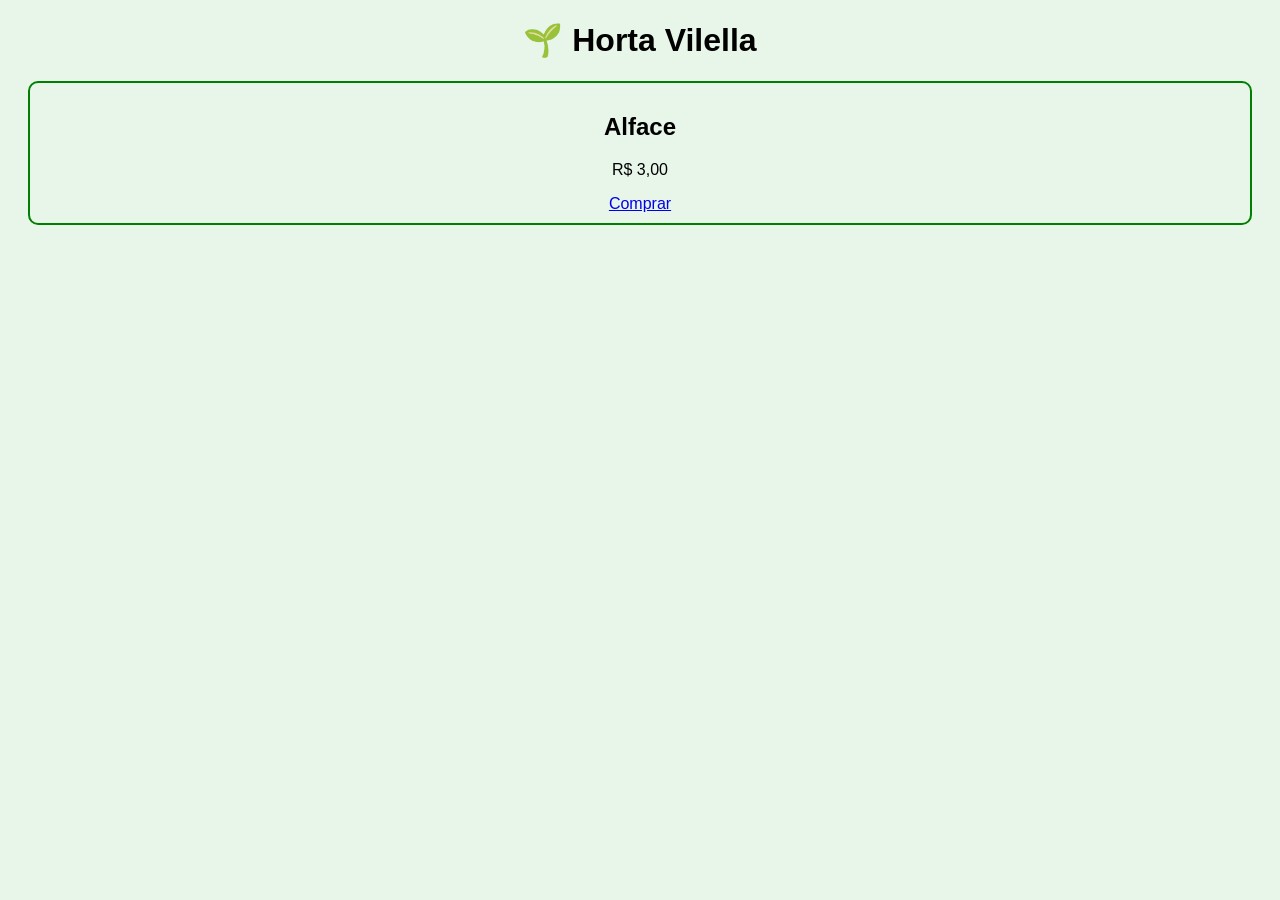
==== index.html @ d06baab2 "Update index.html" ====
<!DOCTYPE html>
<html lang="pt-br">
<head>
  <meta charset="UTF-8">
  <title>Horta Vilella</title>
  <link rel="stylesheet" href="style.css">
</head>

<body>

  <h1>🌱 Horta Vilella</h1>

  <div class="produto">
    <h2>Alface</h2>
    <p>R$ 3,00</p>
    <a href="https://wa.me/5599999999999?text=Quero%20comprar%20alface">Comprar</a>
  </div>

</body>
</html>
---- style.css ----
body {
  background-color: #e8f5e9;
  text-align: center;
  font-family: Arial;
}

.produto {
  border: 2px solid green;
  margin: 20px;
  padding: 10px;
  border-radius: 10px;
}
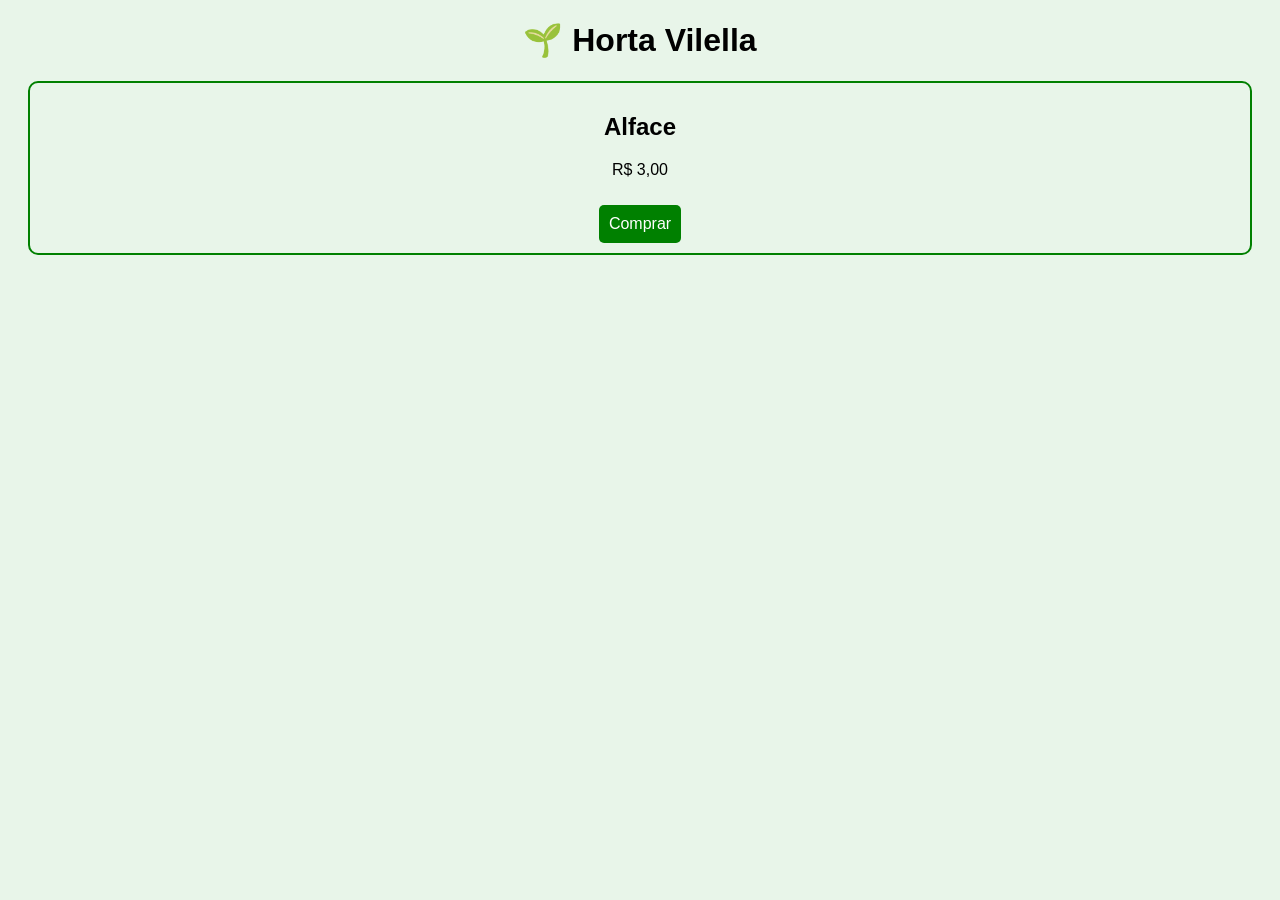
==== commit c2a9b426: "Update index.html" ====
--- a/index.html
+++ b/index.html
@@ -13,7 +13,7 @@
   <div class="produto">
     <h2>Alface</h2>
     <p>R$ 3,00</p>
-    <a href="https://wa.me/5599999999999?text=Quero%20comprar%20alface">Comprar</a>
+    <a href="https://wa.me/5543996080175?text=Quero%20comprar%20alface">Comprar</a>
   </div>
 
 </body>
--- a/style.css
+++ b/style.css
@@ -10,3 +10,13 @@
   padding: 10px;
   border-radius: 10px;
 }
+a {
+  display: inline-block;
+  margin-top: 10px;
+  padding: 10px;
+  background-color: green;
+  color: white;
+  text-decoration: none;
+  border-radius: 5px;
+}
+  
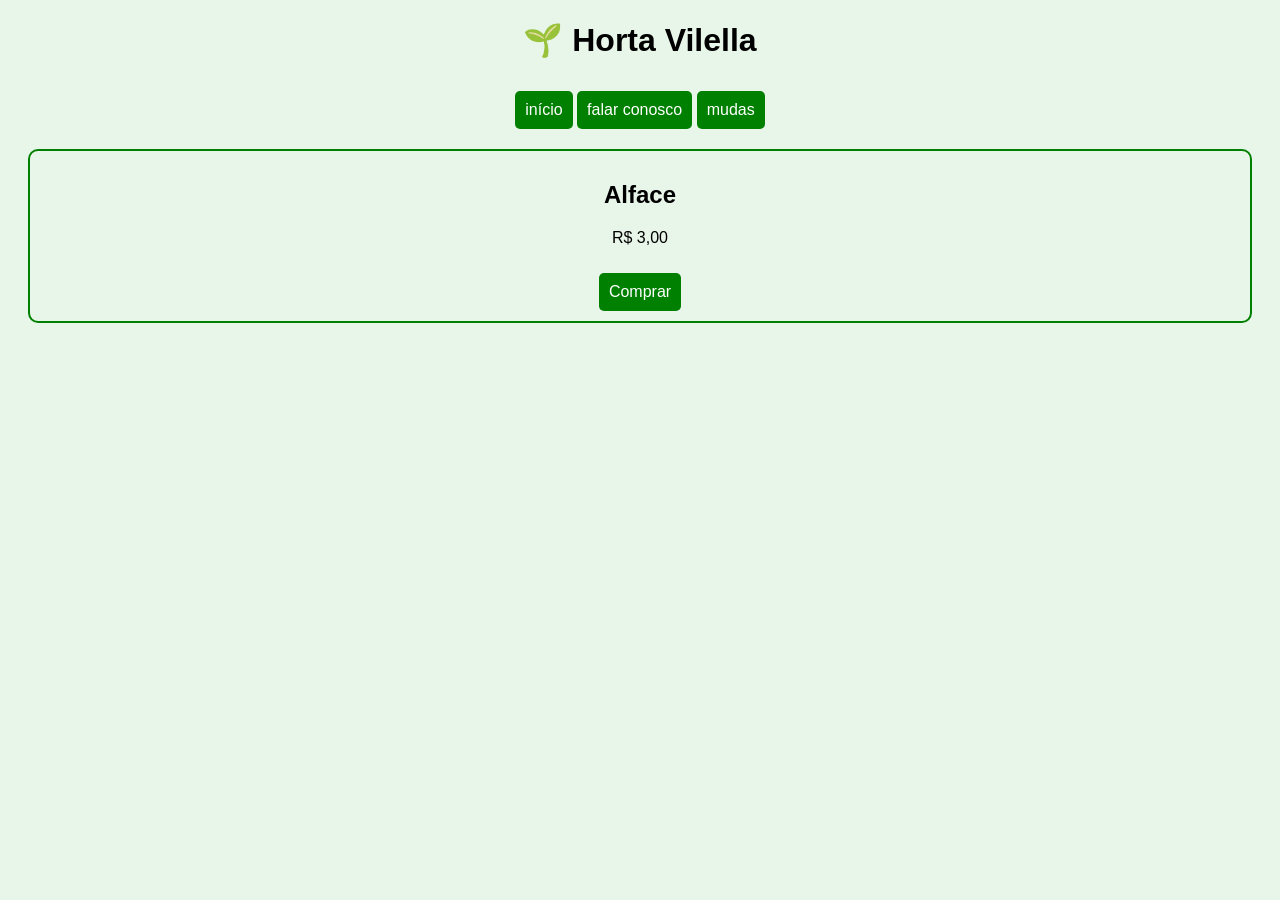
==== commit f93f634c: "Update index.html agora temos uma navbar" ====
--- a/index.html
+++ b/index.html
@@ -7,9 +7,15 @@
 </head>
 
 <body>
+  <header>
 
   <h1>🌱 Horta Vilella</h1>
-
+<nav>
+  <a href="#">início</a>
+  <a href="#">falar conosco</a>
+  <a href="#">mudas</a>
+</nav>
+  </header>
   <div class="produto">
     <h2>Alface</h2>
     <p>R$ 3,00</p>
--- a/style.css
+++ b/style.css
@@ -10,7 +10,7 @@
   padding: 10px;
   border-radius: 10px;
 }
-a {
+ a {
   display: inline-block;
   margin-top: 10px;
   padding: 10px;
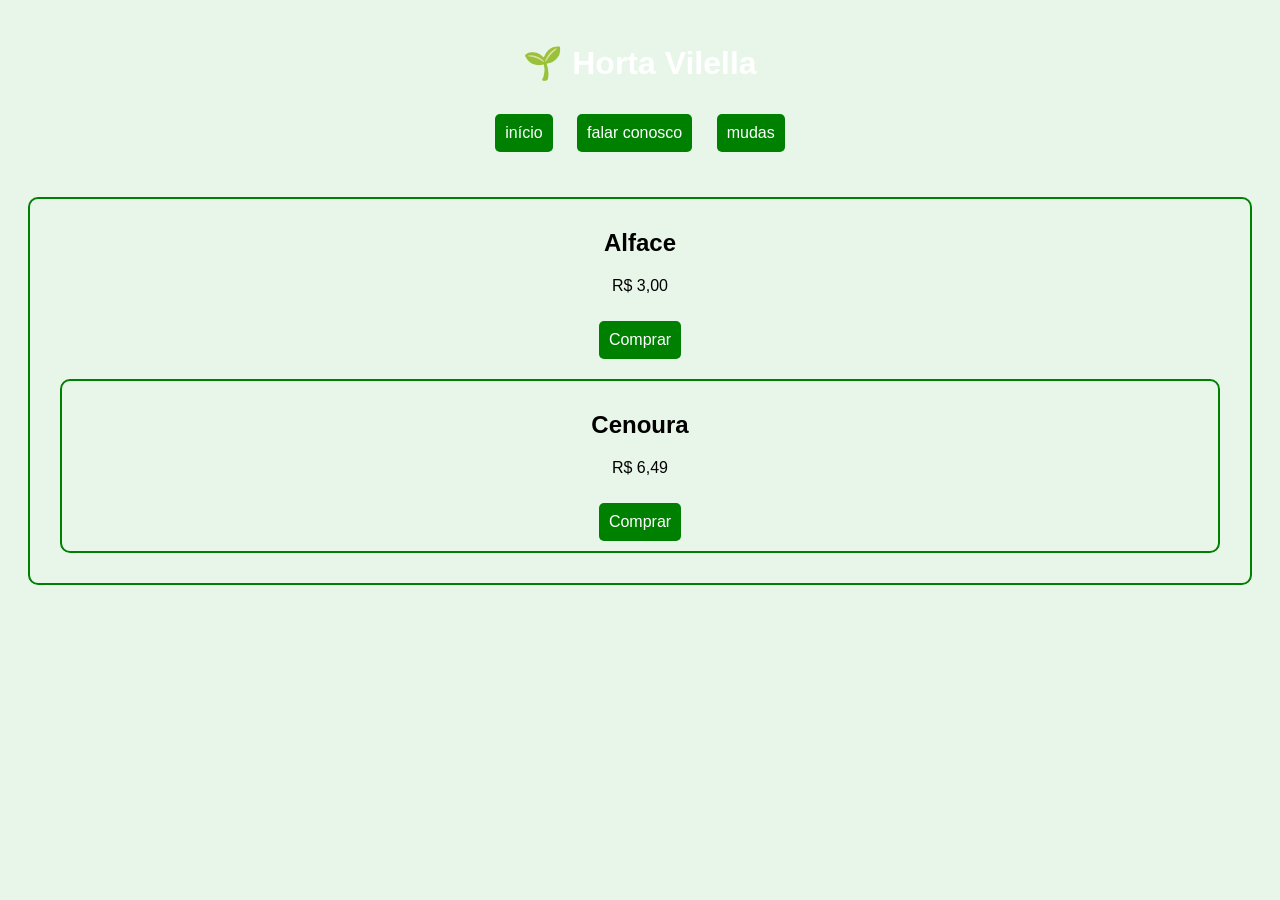
==== commit 4d4bcd6e: "Update index.html" ====
--- a/index.html
+++ b/index.html
@@ -20,6 +20,12 @@
     <h2>Alface</h2>
     <p>R$ 3,00</p>
     <a href="https://wa.me/5543996080175?text=Quero%20comprar%20alface">Comprar</a>
+    
+    <div class="produto">
+    <h2>Cenoura</h2>
+    <p>R$ 6,49</p>
+    <a href="https://wa.me/5543996080175?text=Quero%20comprar%20cenouras">Comprar</a>
+  
   </div>
 
 </body>
--- a/style.css
+++ b/style.css
@@ -19,4 +19,22 @@
   text-decoration: none;
   border-radius: 5px;
 }
+a: hover{
+  background-color: darkgreen;
+}
+
+header{
+  backgorun-color: green;
+  color: white;
+  padding: 15px;
+}
+nav a{
+  color: white;
+  margin: 10px;
+  text-decoration: none;
+  font-height: bold;
+}
+nav a: hover{
+  text-decoration: underline;
+}
   
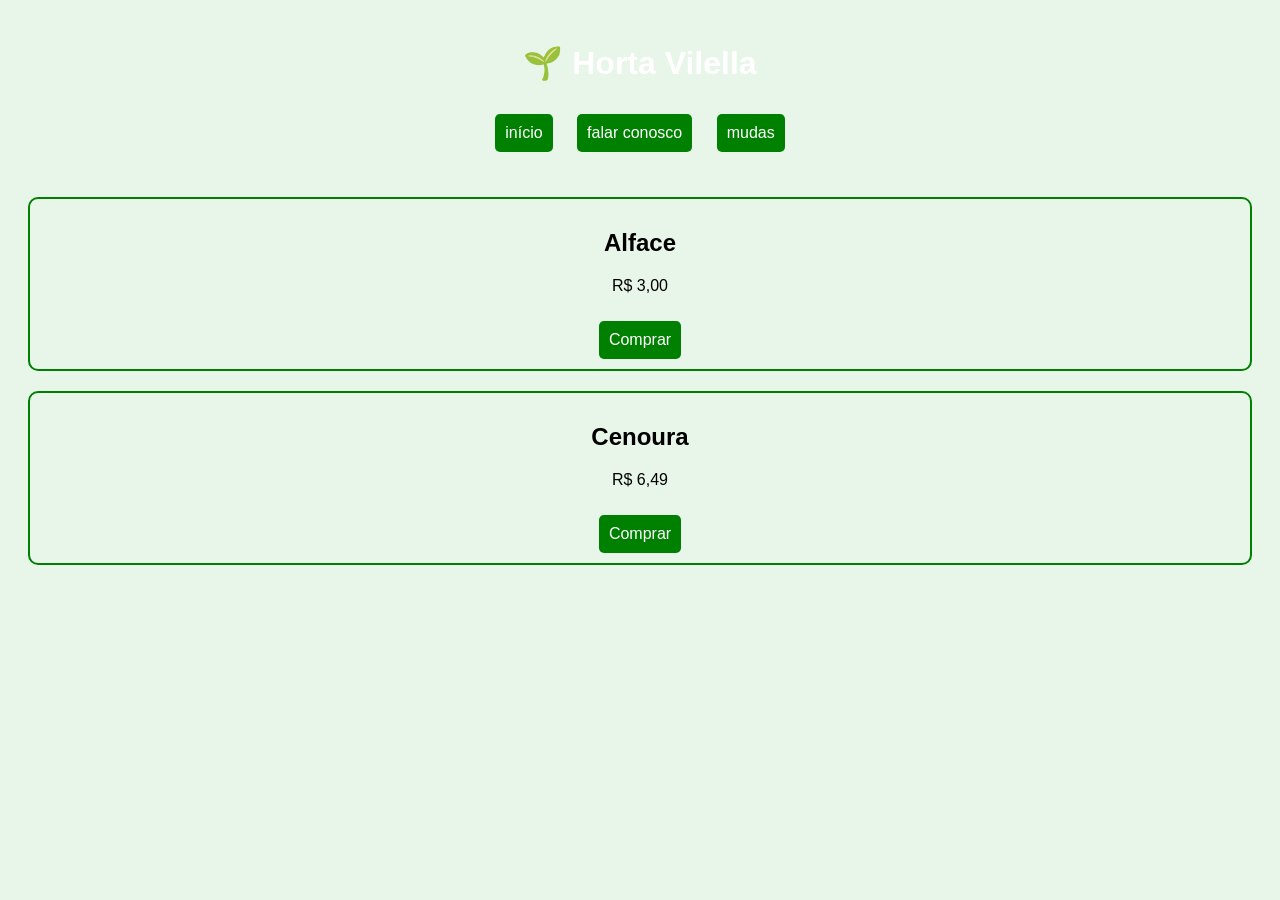
==== commit 94aa7d71: "Update index.html" ====
--- a/index.html
+++ b/index.html
@@ -20,6 +20,8 @@
     <h2>Alface</h2>
     <p>R$ 3,00</p>
     <a href="https://wa.me/5543996080175?text=Quero%20comprar%20alface">Comprar</a>
+
+  </div>
     
     <div class="produto">
     <h2>Cenoura</h2>
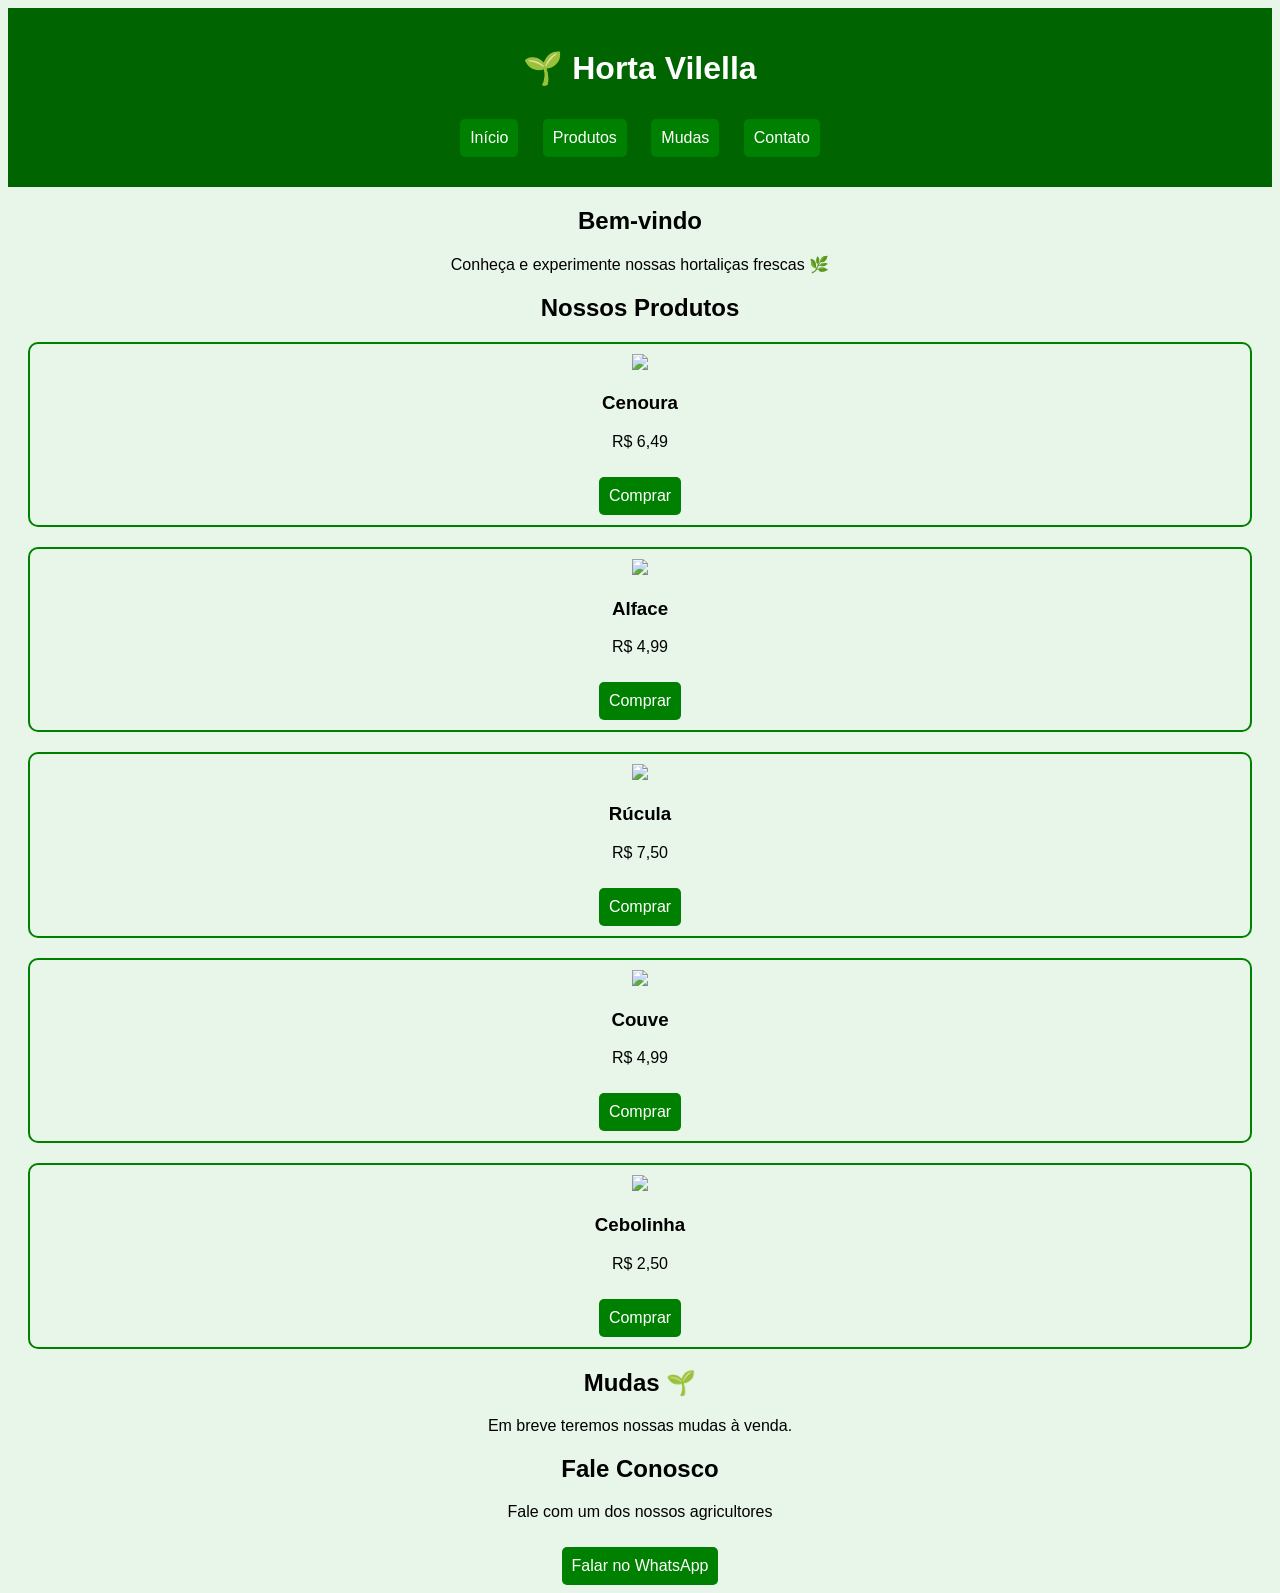
==== commit 4b15d355: "Update index.html código final experimental." ====
--- a/index.html
+++ b/index.html
@@ -7,28 +7,88 @@
 </head>
 
 <body>
-  <header>
 
+<header>
   <h1>🌱 Horta Vilella</h1>
-<nav>
-  <a href="#">início</a>
-  <a href="#">falar conosco</a>
-  <a href="#">mudas</a>
-</nav>
-  </header>
-  <div class="produto">
-    <h2>Alface</h2>
-    <p>R$ 3,00</p>
-    <a href="https://wa.me/5543996080175?text=Quero%20comprar%20alface">Comprar</a>
+
+  <nav>
+    <a href="#inicio">Início</a>
+    <a href="#produtos">Produtos</a>
+    <a href="#mudas">Mudas</a>
+    <a href="#contato">Contato</a>
+  </nav>
+</header>
+
+<section id="inicio">
+  <h2>Bem-vindo</h2>
+  <p>Conheça e experimente nossas hortaliças frescas 🌿</p>
+</section>
+
+<section id="produtos">
+  <h2>Nossos Produtos</h2>
+
+  <div class="produtos">
+
+    <div class="produto">
+      <img src="https://upload.wikimedia.org/wikipedia/commons/d/d2/Carrots_with_stems.jpg">
+      <h3>Cenoura</h3>
+      <p>R$ 6,49</p>
+      <a href="https://wa.me/5543996080175?text=Quero%20comprar%20cenouras">
+        Comprar
+      </a>
+    </div>
+
+    <div class="produto">
+      <img src="https://upload.wikimedia.org/wikipedia/commons/thumb/4/40/Lettuce_iceberg_variety.jpeg/500px-Lettuce_iceberg_variety.jpeg">
+      <h3>Alface</h3>
+      <p>R$ 4,99</p>
+      <a href="https://wa.me/5543996080175?text=Quero%20comprar%20alface">
+        Comprar
+      </a>
+    </div>
+
+    <div class="produto">
+      <img src="https://upload.wikimedia.org/wikipedia/commons/6/6f/Eruca_sativa.jpg">
+      <h3>Rúcula</h3>
+      <p>R$ 7,50</p>
+      <a href="https://wa.me/5543996080175?text=Quero%20comprar%20rúcula">
+        Comprar
+      </a>
+    </div>
+
+    <div class="produto">
+      <img src="https://upload.wikimedia.org/wikipedia/commons/thumb/e/e0/Couve-galega.JPG/500px-Couve-galega.JPG">
+      <h3>Couve</h3>
+      <p>R$ 4,99</p>
+      <a href="https://wa.me/5543996080175?text=Quero%20comprar%20couve">
+        Comprar
+      </a>
+    </div>
+
+    <div class="produto">
+      <img src="https://upload.wikimedia.org/wikipedia/commons/thumb/e/ed/Allium_schoenoprasum_Prague_2014_1.jpg/960px-Allium_schoenoprasum_Prague_2014_1.jpg">
+      <h3>Cebolinha</h3>
+      <p>R$ 2,50</p>
+      <a href="https://wa.me/5543996080175?text=Quero%20comprar%20cebolinha">
+        Comprar
+      </a>
+    </div>
 
   </div>
-    
-    <div class="produto">
-    <h2>Cenoura</h2>
-    <p>R$ 6,49</p>
-    <a href="https://wa.me/5543996080175?text=Quero%20comprar%20cenouras">Comprar</a>
-  
-  </div>
+</section>
+
+<section id="mudas">
+  <h2>Mudas 🌱</h2>
+  <p>Em breve teremos nossas mudas à venda.</p>
+</section>
+
+<section id="contato">
+  <h2>Fale Conosco</h2>
+  <p>Fale com um dos nossos agricultores</p>
+  <a href="https://wa.me/5543996080175?text=Olá,%20quero%20falar%20com%20o%20agricultor">
+    Falar no WhatsApp
+  </a>
+</section>
 
 </body>
 </html>
--- a/style.css
+++ b/style.css
@@ -2,6 +2,7 @@
   background-color: #e8f5e9;
   text-align: center;
   font-family: Arial;
+
 }
 
 .produto {
@@ -20,14 +21,26 @@
   border-radius: 5px;
 }
 a: hover{
-  background-color: darkgreen;
+  background-color: white;
 }
 
 header{
-  backgorun-color: green;
+  background-color: darkgreen;
+  color: green;
+  padding: 20px;
+  text-align: center;
+}
+
+h1{
   color: white;
-  padding: 15px;
+
 }
+
+  header{
+    position: sticky;
+    top: 0;
+}
+  
 nav a{
   color: white;
   margin: 10px;
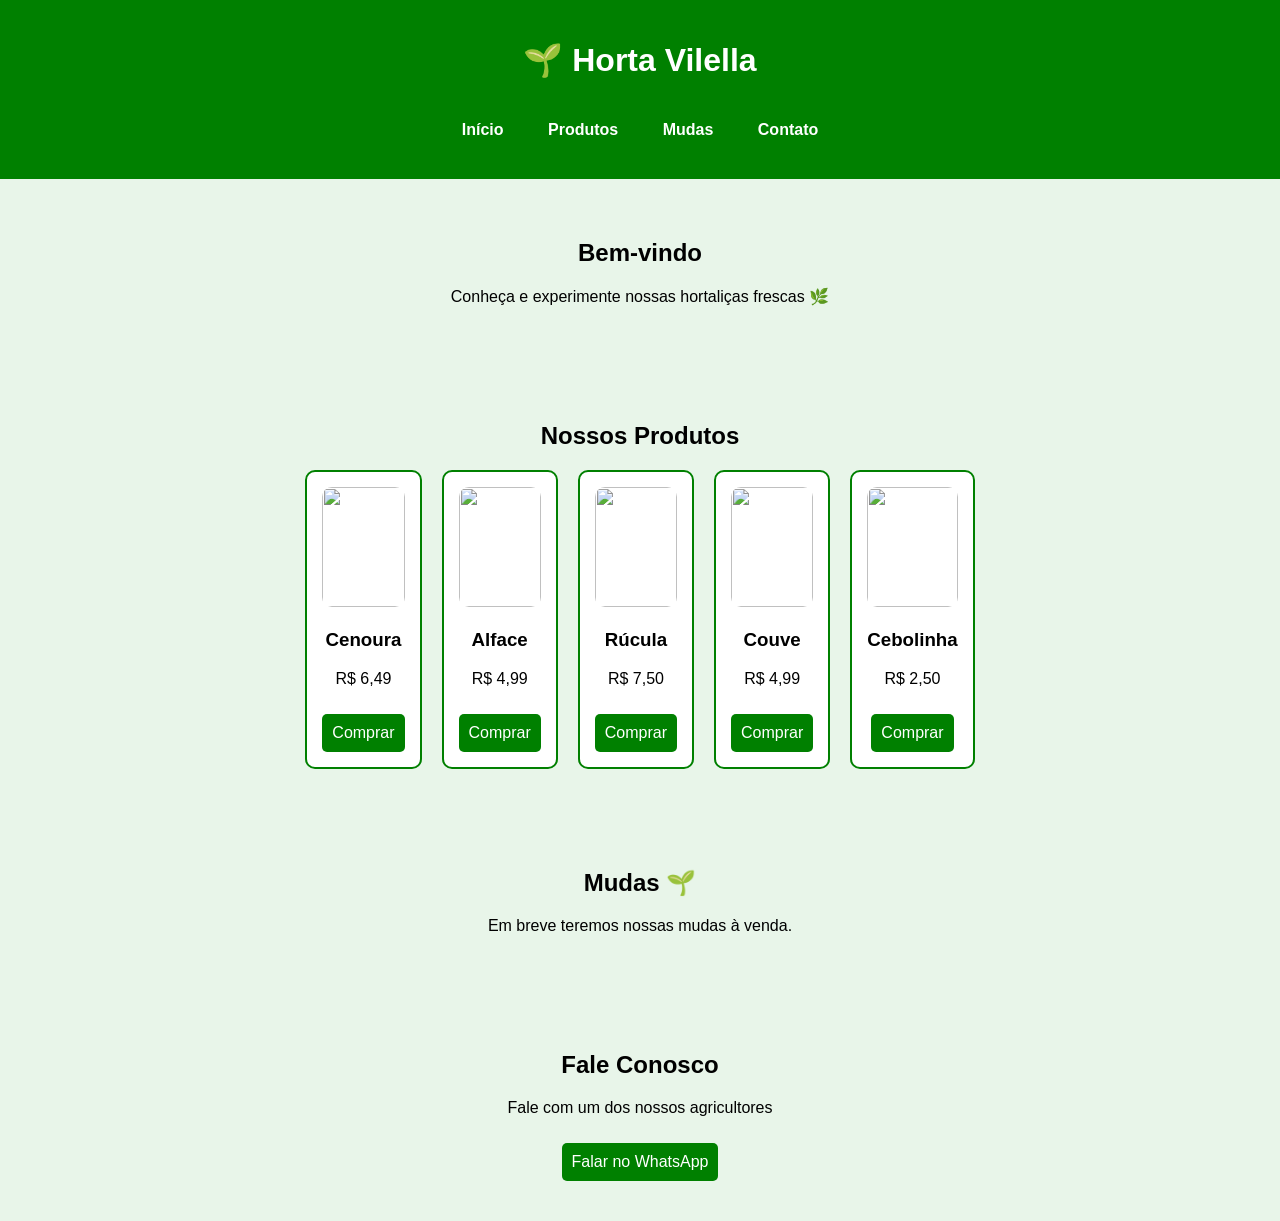
==== commit b1aaa0db: "Update index.html" ====
--- a/index.html
+++ b/index.html
@@ -42,7 +42,7 @@
       <img src="https://upload.wikimedia.org/wikipedia/commons/thumb/4/40/Lettuce_iceberg_variety.jpeg/500px-Lettuce_iceberg_variety.jpeg">
       <h3>Alface</h3>
       <p>R$ 4,99</p>
-      <a href="https://wa.me/5543996080175?text=Quero%20comprar%20alface">
+      <a href="alface.html">
         Comprar
       </a>
     </div>
--- a/style.css
+++ b/style.css
@@ -1,17 +1,54 @@
 body {
+  margin: 0;
+  font-family: Arial;
+  text-align: center;
   background-color: #e8f5e9;
-  text-align: center;
-  font-family: Arial;
+}
 
+header {
+  background-color: green;
+  color: white;
+  padding: 20px;
+}
+
+nav a {
+  color: white;
+  margin: 10px;
+  text-decoration: none;
+  font-weight: bold;
+}
+
+nav a:hover {
+  text-decoration: underline;
+}
+
+section {
+  padding: 40px 20px;
+}
+
+.produtos {
+  display: flex;
+  flex-wrap: wrap;
+  justify-content: center;
+  gap: 20px;
 }
 
 .produto {
   border: 2px solid green;
-  margin: 20px;
-  padding: 10px;
+  border-radius: 10px;
+  padding: 15px;
+  max-width: 200px;
+  background-color: white;
+}
+
+.produto img {
+  width: 100%;
+  height: 120px;
+  object-fit: cover;
   border-radius: 10px;
 }
- a {
+
+a {
   display: inline-block;
   margin-top: 10px;
   padding: 10px;
@@ -20,34 +57,11 @@
   text-decoration: none;
   border-radius: 5px;
 }
-a: hover{
-  background-color: white;
+
+a:hover {
+  background-color: darkgreen;
 }
 
-header{
-  background-color: darkgreen;
-  color: green;
-  padding: 20px;
-  text-align: center;
+html {
+  scroll-behavior: smooth;
 }
-
-h1{
-  color: white;
-
-}
-
-  header{
-    position: sticky;
-    top: 0;
-}
-  
-nav a{
-  color: white;
-  margin: 10px;
-  text-decoration: none;
-  font-height: bold;
-}
-nav a: hover{
-  text-decoration: underline;
-}
-  
